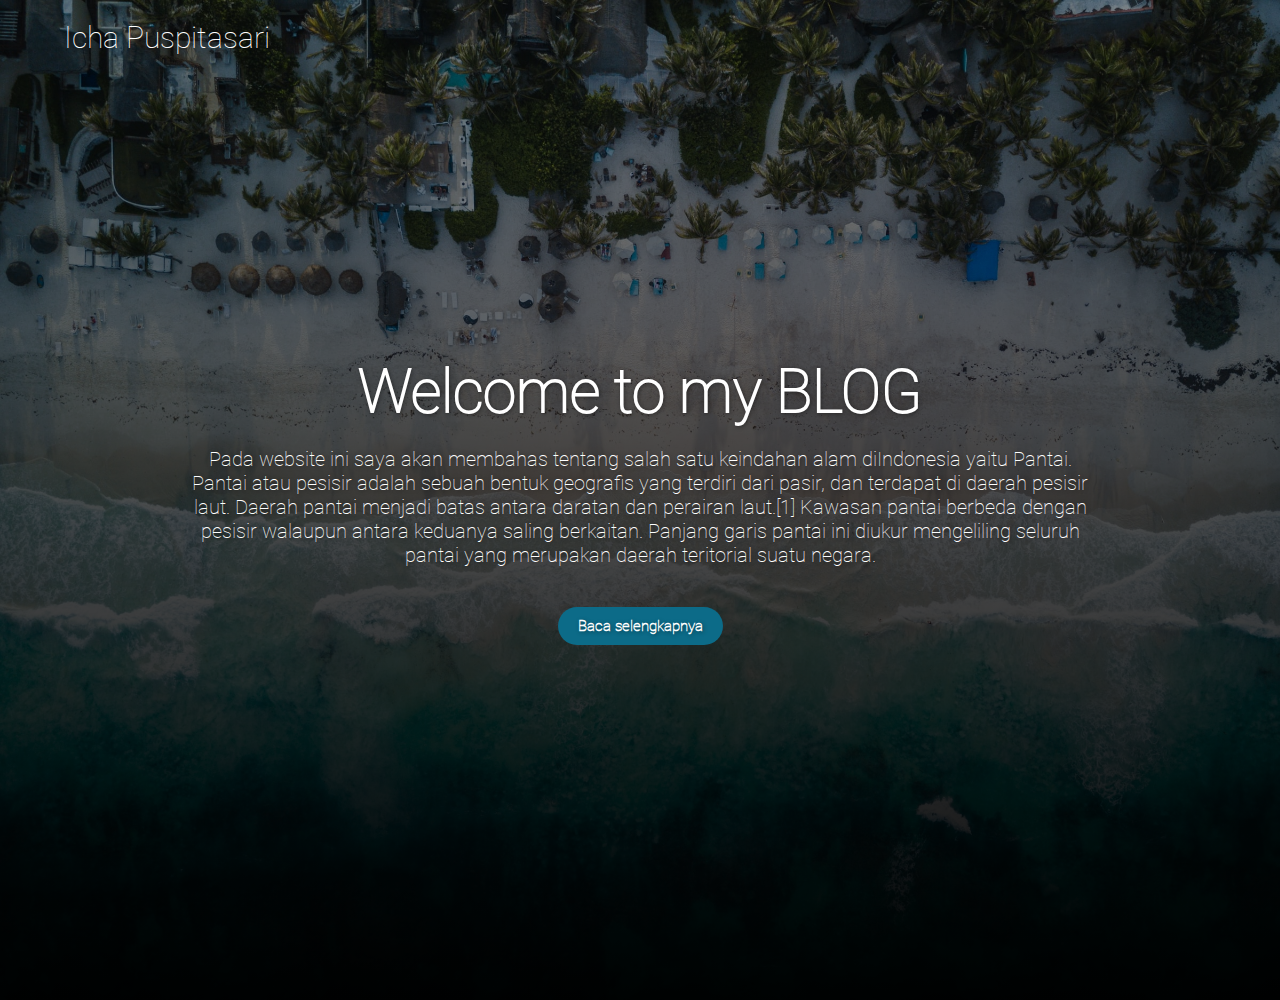
==== index.html @ 51a5b50c "First commit" ====
<!DOCTYPE html>
<html>
<head>
	<meta charset="utf-8">
	<meta name="viewport" content="width=device-width, initial-scale=1">
	<title>Icha Puspitasari</title>
	<link rel="stylesheet" type="text/css" href="css/style.css">
</head>
<body>

	<!-- <header>
		<div class="container">
			<nav>
				<h1><a href="index.html" class="judul">Icha Puspitasari</a></h1>
				<ul>
					<li class="active"><a href="index.html">HOME</a></li>
					<li><a href="artikel.html">ARTIKEL</a></li>
					<li><a href="galery.html">GALERY</a></li>
					<li><a href="contact.html">CONTACT</a></li>
				</ul>
			</nav>
		</div>
	</header> -->

	<!-- banner -->
	<section class="banner">
    <span>Icha Puspitasari</span>
    <h2>Welcome to my <b>BLOG</b></h2>
    <div class="sub-judul">
      <p>
        Pada website ini saya akan membahas tentang salah satu keindahan alam diIndonesia yaitu Pantai. Pantai atau pesisir adalah sebuah bentuk geografis yang terdiri dari pasir, dan terdapat di daerah pesisir laut. Daerah pantai menjadi batas antara daratan dan perairan laut.[1] Kawasan pantai berbeda dengan pesisir walaupun antara keduanya saling berkaitan. Panjang garis pantai ini diukur mengeliling seluruh pantai yang merupakan daerah teritorial suatu negara.
      </p>
    </div>
    <a href="artikel.html">Baca selengkapnya</a>
	</section>

	<!-- about -->
	<!-- <section class="about" id="about">
		<div class="container">
			<h3 style="margin-top: 50px;">ABOUT</h3><br>
			<p >
        Pada website ini saya akan membahas tentang salah satu keindahan alam diIndonesia yaitu <strong>Pantai</strong>. Pantai atau pesisir (Inggris: beach) adalah sebuah bentuk geografis yang terdiri dari pasir, dan terdapat di daerah pesisir laut. Daerah pantai menjadi batas antara daratan dan perairan laut.[1] Kawasan pantai berbeda dengan pesisir walaupun antara keduanya saling berkaitan. Panjang garis pantai ini diukur mengeliling seluruh pantai yang merupakan daerah teritorial suatu negara.
      </p>
      <br><br>
      <i style="display: block;">Sumber : Wikipedia</i>
		</div>
	</section> -->
	
	<!-- footer -->
	<!-- <footer>
		<div class="container">
		<small>Copyright &copy; 2021 - Icha Puspitasari. All Rights Reserverd. </small>
		</div>
	</footer> -->
	
</body>
</html>
---- css/style.css ----
* {
	padding:0;
	margin:0;
}
html{
	scroll-behavior: smooth;
}
@font-face{
	font-family: 'Roboto-reguler';
	src: url('../fonts/Roboto/Roboto-Regular.ttf');
}
@font-face{
	font-family: 'Roboto-thin';
	src: url('../fonts/Roboto/Roboto-Thin.ttf');
}
body{
	font-family: 'Roboto-reguler';
}
nav{
	display: flex;
	justify-content: space-between;
	align-items: center;
}
a {
	color: inherit;
	text-decoration: none;
}
.container {
	width:80%;
	margin:0 auto;
}
.container:after {
	content:'';
	display:block;
	clear:both;
}
header h1 {
	float:left;
	padding:15px 0;
	color:#1687A8;
}
header ul {
	display: flex;
	justify-content: flex-start;
	align-items: center;
}
header ul li {
	list-style-type: none;
}
header ul li a {
	padding:10px 15px;
	display:inline-block;
	font-size: 10pt;
	transition: 1s;
}
header ul li a:hover::after{
	content: "";
	display: block;
	border-bottom: 3px solid #1687A8;
	padding-bottom: 5px;
	width: 50%;
	margin: auto;
	margin-bottom: -8px;
}
.active {
	background-color: #1687A8;
	color:#fff;
	border-radius: 8px;
}
.banner {
	height:100vh;
	background-image: url('../img/background.jpg');
	background-size: cover;
	position:relative;
	display:flex;
	justify-content: center;
	align-items: center;
	flex-direction: column;
	font-family: 'Roboto-thin' !important;
	font-weight: 500;
}
.banner::after,
.artikel::after {
	content:'';
	display:block;
	position:absolute;
	top:0;
	left:0;
	right:0;
	bottom:0;
	background-image: linear-gradient(to top,rgba(0,0,0,0.98),rgba(0,0,0,0.4));
}
.banner h2 {
	color:#fff;
	z-index:1;
	font-size:60px;
	text-shadow: 1px 1px 4px rgba(0,0,0,0.4);
}	
.banner .sub-judul{
	color: #fff;
	z-index: 1;
	text-align: center;
}
.sub-judul{
	width: 900px;
	margin:20px auto;
}
.sub-judul p{
	font-size: 20px;
}
.banner a{
	z-index: 1;
	color: white;
	font-weight: bold;
	background-color: #0c6b88;
	border-radius: 50px;
	padding: 10px 20px;
	font-size: 15px;
	margin-top: 20px;
}
.banner span{
	position: absolute;
	top: 20px;
	left: 5%;
	color: white;
	font-size: 30px;
	z-index: 1;
}
.banner h2,
.sub-judul p,
.banner a{
	animation:zoomIn 1s 1;
	text-shadow: 1px 1px 4px rgba(0,0,0,0.4);
}
.banner a:hover{
	background-color: #0b556b;
}
section{
	padding:50px 0;
}
.about{
	width: 800px;
	margin: auto;
	padding-bottom: 100px;
	text-align: center;
}
.about p {
	color:#666;
	word-spacing:2px;
	line-height:25px;
}


/* HALAMAN SERVICE */
.service {
	background-color:#15728f;
	width: 100%;
}
.service h3{
	font-size: 40px;
	letter-spacing: 10px;
}
.service h3,
.service p{
	text-align:center;
	padding:15px 0;
	color:#fff;
}
.box {
	color:#fff;
	width: 1300px;
	height: 100%;
	margin: auto;
	display: flex;
	justify-content: flex-start;
	align-items: center;
	flex-wrap: wrap;
}
.box .col-4 {
	width:300px;
	height: 320px;
	padding:25px;
	box-sizing: border-box;
	box-shadow: 0 25px 50px -12px rgba(0, 0, 0, 0.3);
	background-color:#095066;
	text-align: center;
	border-radius: 10px;
	margin: 10px;
}
.box .col-4 h2 {
	margin:15px 0;
	font-family: 'Roboto-reguler';
	letter-spacing: 3px;
}
.box .col-4 .line{
	height: 1px;
	background-color: #fff;
	width: 100%;
}
.box .col-4 p{
	font-family: 'Roboto-thin';
	font-weight: 200;
}
.box img{
	max-width: 100%;
	height: 150px;
	border-radius: 10px;
	box-shadow: 0 25px 50px -12px rgba(0, 0, 0, 0.3);
}
.link{
	text-align: center;
	color: white;
	opacity: 0.3;
	transition: 0.5s;
}
.link:hover{
	opacity: 1;
	transition: 0.5s;
}

/* Footer */
footer{
	padding:30px 0;
	background-color:rgb(32, 32, 32);
	color:#fff;
	text-align:center;
}


/* HALAMAN ARTIKEL */
.artikel{
	height:100%;
	background-image: url('../img/background-artikel.jpg');
	font-family: 'Roboto-thin' !important;
	position: relative;
	color: white;
	font-weight: 500;
}
.artikel h1,
.artikel h3,
.artikel ol,
.artikel p{
	position: relative;
	z-index: 1;
	line-height: 25px;
	text-align: justify;
}
.artikel h1{
	font-size: 50px;
	margin-bottom: 40px;
}
.artikel h2{
	margin: 10px 0;
}
.artikel ol{
	margin-left: 20px;
}



/* Contact */
/* DAFTAR */
.daftar{
    margin: 5px auto;
    width: 980px;
    background-color: white;
    margin-bottom: 20px;
	padding: 10px;
}
.daftar h4{
	color: rgb(80, 78, 78);
}
.form, .form-modal{
    margin: 0 auto;
    width: 500px;
    background-color: white;
    box-sizing: border-box;
	box-shadow: 1px 1px 8px 2px rgba(0, 0, 0, 0.1);
	border-radius: 7px;
	border:1px solid rgb(197, 197, 197);
}
.form-header{
    padding: 20px;
    box-sizing: border-box;
    border-bottom: 1px solid rgba(0, 0, 0, 0.125);font-size: 15pt;
    color: rgb(80, 78, 78);
    position: relative;
}
.form-header a{
    position: absolute;
    right: 20px;
    top: 10px;
    text-decoration: none;
    font-size: 20pt;
    font-weight: bold;
    color: gray;
}
.form-body{
    padding: 40px 25px;
    box-sizing: border-box;
    text-align: center;
	align-items: center;
	color: rgb(80, 78, 78);
}
.form-body a{
    text-decoration: none;
    color: #007bff;;
}
.form-body a:hover{
    text-decoration: underline;
}

.form-control{
    width: 100%;
    padding: 10px;
    box-sizing: border-box;
    margin:10px 0 20px;
    border: 1px solid #bebebe;
    border-radius: 5px;
    font-size: 12pt;
    background-color: white;
}
.form-control:focus{
    box-shadow: 0px 0px 4px 1px #99caff;
    outline: none;
    background-color: white;
}
.form-control:hover{
	cursor: pointer;
	box-shadow: 0px 0px 4px 1px #a8cef7;
}
.form-footer{
    padding: 10px;
    box-sizing: border-box;
    background-color: rgba(0, 0, 0, 0.03);
    border-top: 1px solid rgba(0, 0, 0, 0.125);font-size: 15pt;
    color: rgb(80, 78, 78);
    display: flex;
    justify-content: flex-end;
}
.btn-submit, .btn-close{
    padding: 10px 20px;
    box-sizing: border-box;
    border-radius: 5px;
    border:none;
    color: white;
    margin: -10px 0 0;
    font-size: 12pt;
    margin: 2px;
}
.btn-submit{background-color:  #1687A8;}
.btn-submit:hover{
    background-color:  #116e8a;
    cursor: pointer;
}









/* Responsive */
@media screen and (max-width:720px){
	nav{
		flex-direction: column;
		padding: 10px 0;
	}
	.container,
	.about,
	.sub-judul{
		width: auto;
	}
	.about{
		padding: 0 20px 50px;
	}
	.about p{
		text-align: justify;
	}
	.banner{
		text-align: center;
		padding: 0 20px;
		box-sizing: border-box;
		height: 100vh;
	}
	.banner h2{
		font-size: 40px;
	}
	.banner span{
		font-size: 25px;
	}
	.sub-judul p{
		font-size: 15px;
	}

	/* Halaman artikel */
	.artikel{
		padding: 50px 25px;
		box-sizing: border-box;
	}
	.artikel h1{
		font-size: 30px;
	}


	/* Galeri */
	.box {
		justify-content: center;
		width: auto;
	}
	.link{
		font-size: 10px;
	}

	/* Contact */
	.daftar{
		padding: 10px 30px;
	}
	.form, .form-modal, .daftar{
		width: auto;
    }
    .form-body label{
        font-size: 11pt;
    }
    .form-control{
        padding: 8px 10px;
    }
    .form-control::placeholder, .form-control::selection{
        font-size: 10pt;
    }

}


@keyframes zoomIn {
    from {
        transform: scale(0);
        opacity: 0;
    }
}
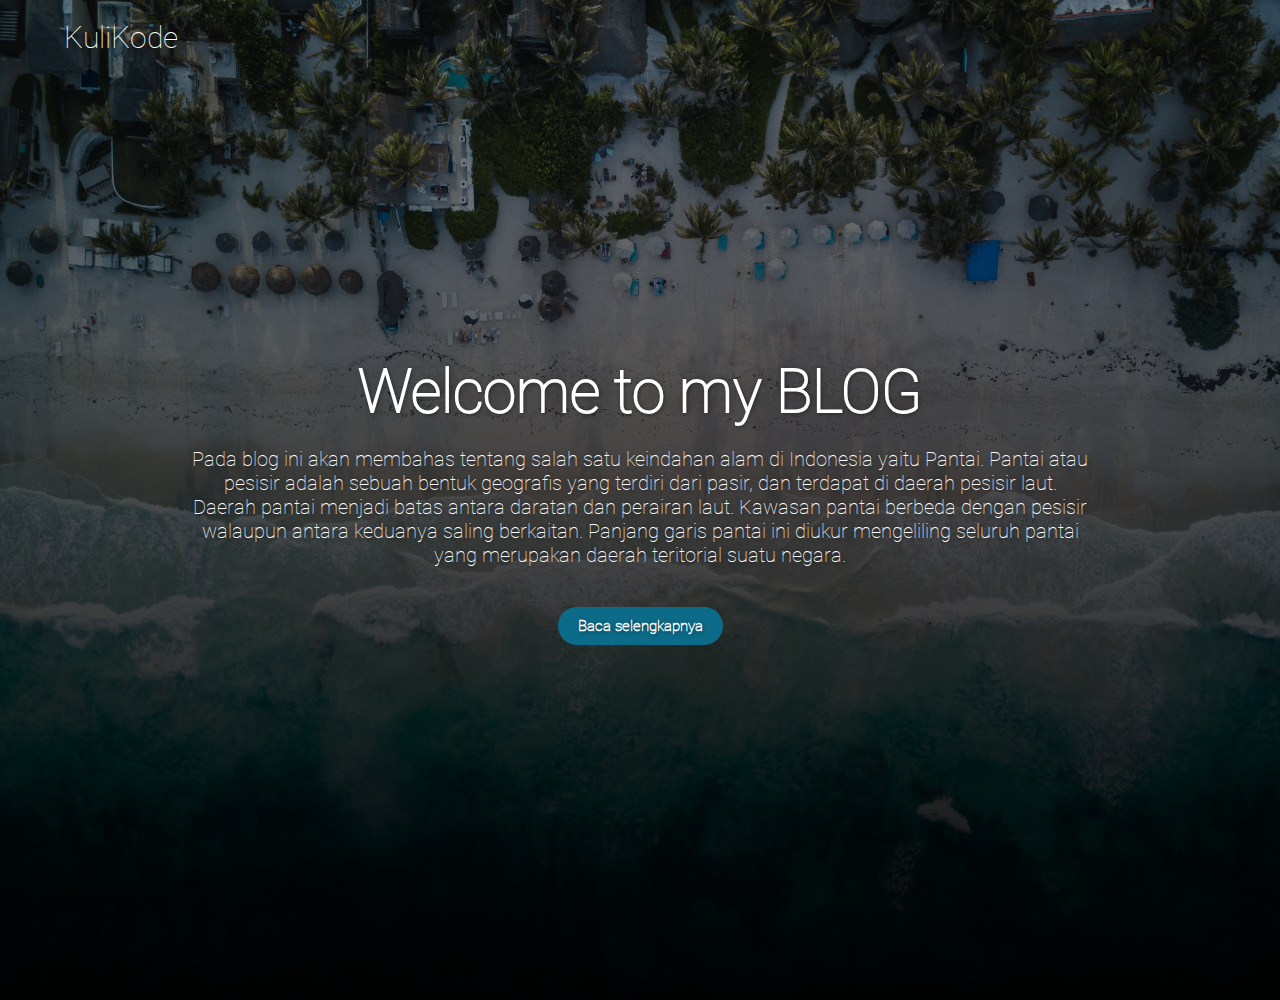
==== commit 2d3bfbef: "Update title" ====
--- a/index.html
+++ b/index.html
@@ -3,7 +3,7 @@
 <head>
 	<meta charset="utf-8">
 	<meta name="viewport" content="width=device-width, initial-scale=1">
-	<title>Icha Puspitasari</title>
+	<title>KuliKode</title>
 	<link rel="stylesheet" type="text/css" href="css/style.css">
 </head>
 <body>
@@ -24,11 +24,11 @@
 
 	<!-- banner -->
 	<section class="banner">
-    <span>Icha Puspitasari</span>
+    <span>KuliKode</span>
     <h2>Welcome to my <b>BLOG</b></h2>
     <div class="sub-judul">
       <p>
-        Pada website ini saya akan membahas tentang salah satu keindahan alam diIndonesia yaitu Pantai. Pantai atau pesisir adalah sebuah bentuk geografis yang terdiri dari pasir, dan terdapat di daerah pesisir laut. Daerah pantai menjadi batas antara daratan dan perairan laut.[1] Kawasan pantai berbeda dengan pesisir walaupun antara keduanya saling berkaitan. Panjang garis pantai ini diukur mengeliling seluruh pantai yang merupakan daerah teritorial suatu negara.
+        Pada blog ini akan membahas tentang salah satu keindahan alam di Indonesia yaitu Pantai. Pantai atau pesisir adalah sebuah bentuk geografis yang terdiri dari pasir, dan terdapat di daerah pesisir laut. Daerah pantai menjadi batas antara daratan dan perairan laut. Kawasan pantai berbeda dengan pesisir walaupun antara keduanya saling berkaitan. Panjang garis pantai ini diukur mengeliling seluruh pantai yang merupakan daerah teritorial suatu negara.
       </p>
     </div>
     <a href="artikel.html">Baca selengkapnya</a>
@@ -54,4 +54,4 @@
 	</footer> -->
 	
 </body>
-</html>+</html>
